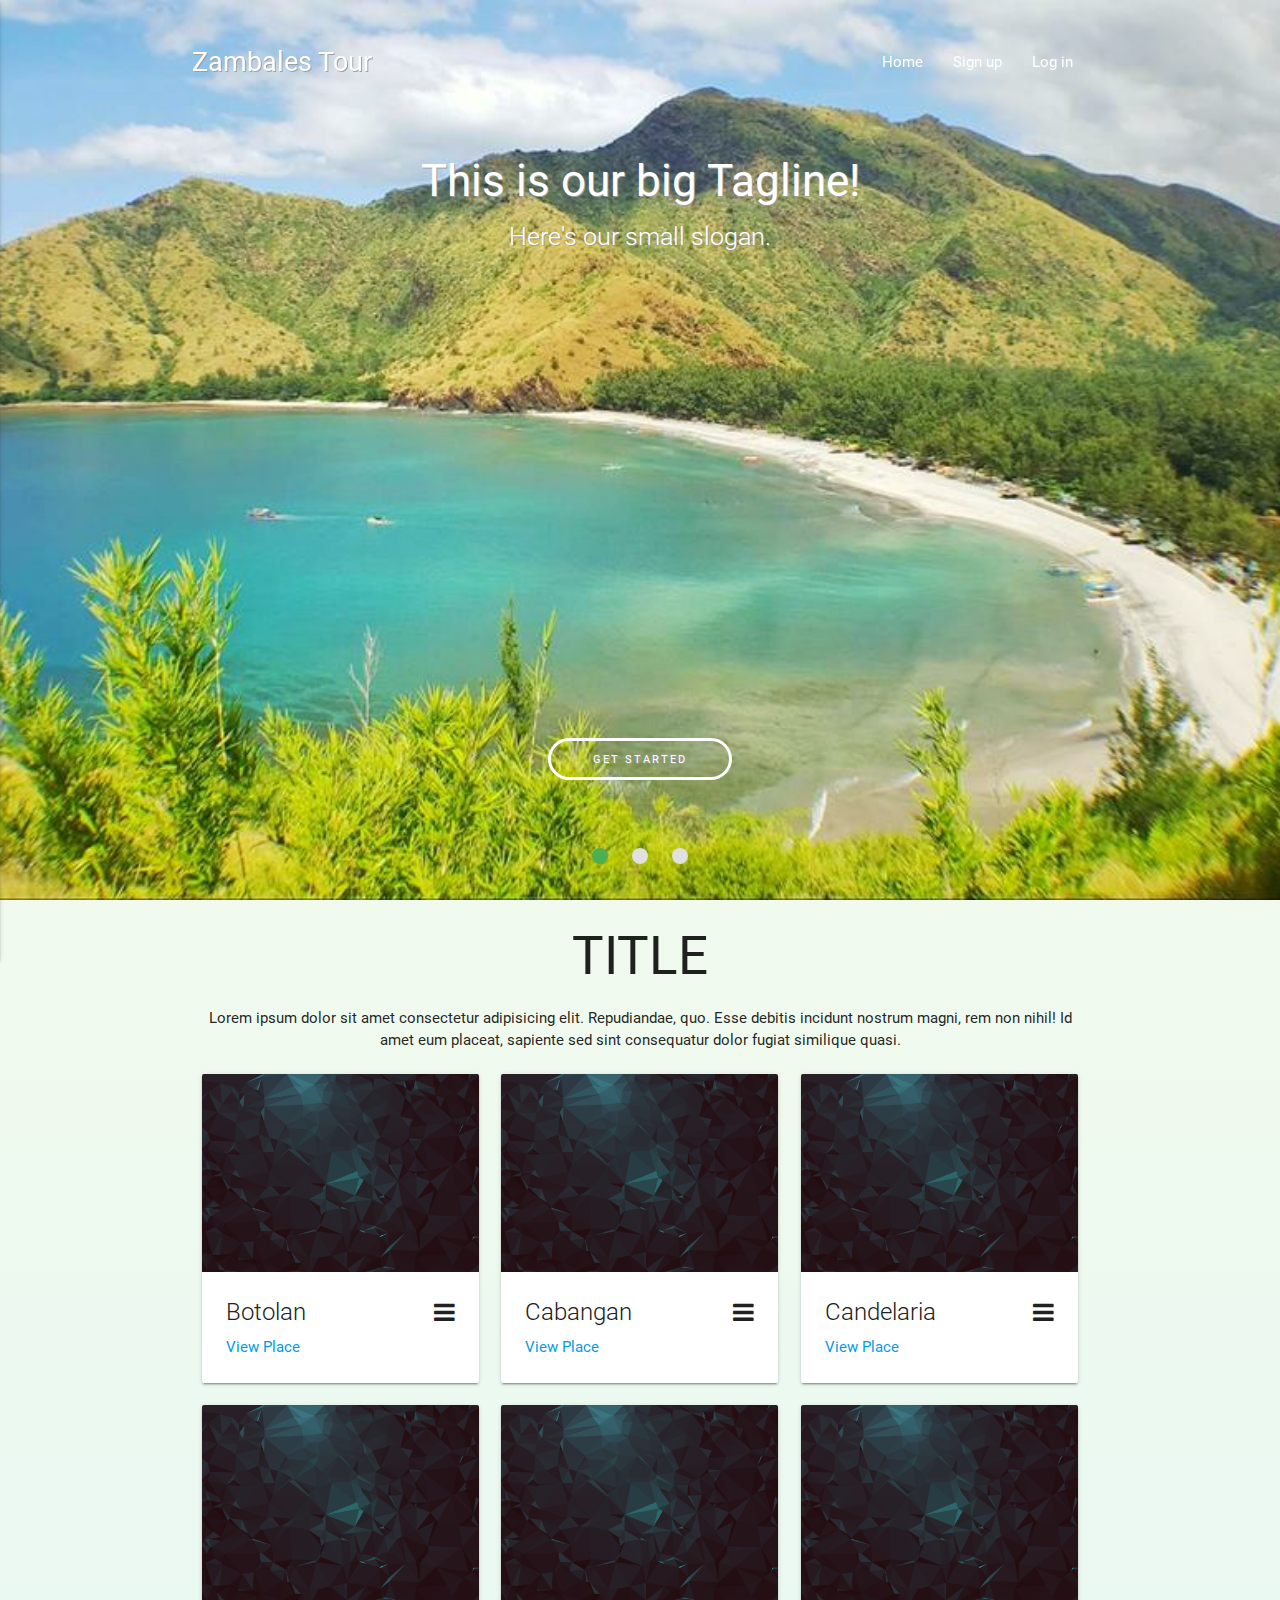
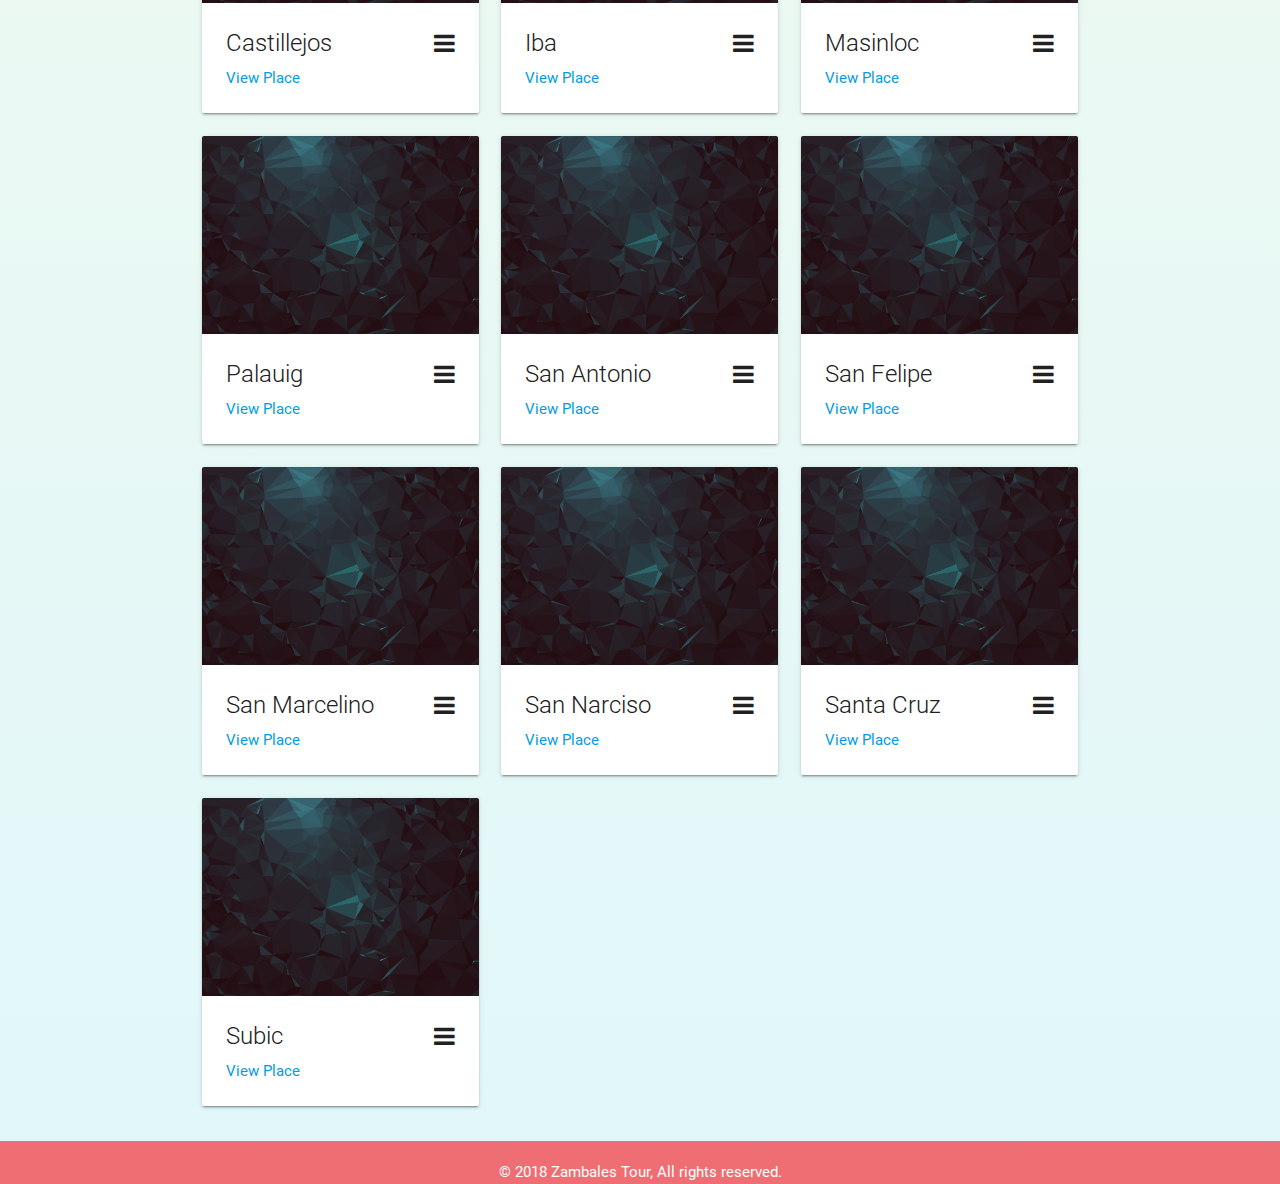
==== index.html @ 5741109d "Initial commit" ====
<!DOCTYPE html>
<html lang="en">
<head>
    <!-- <meta http-equiv="Content-Security-Policy" content="default-src *; style-src *  'unsafe-inline'; script-src *  'unsafe-inline'; media-src *"> -->
    <meta charset="UTF-8">
    <meta name="viewport" content="width=device-width, initial-scale=1.0">
    <meta http-equiv="X-UA-Compatible" content="ie=edge">
    <meta name="theme-color" content="#1e2327">
    <meta name="description" content="web app description">
    <meta property="og:url" content="">
    <meta property="og:type" content="website">
    <meta property="og:title" content="">
    <meta property="og:description" content="">
    <meta property="og:image" content="">
    
    <!--Import Google Icon Font-->
    <link href="https://fonts.googleapis.com/icon?family=Material+Icons" rel="stylesheet">
    
    <!--Import materialize.css-->
    <link type="text/css" rel="stylesheet" href="css/materialize.min.css"  media="screen,projection"/>
    
    <!-- Import rate css -->
    <link type="text/css" rel="stylesheet" href="css/jquery.rateyo.css"  media="screen,projection"/>
    
    <!-- Import map-icons css -->
    <link type="text/css" rel="stylesheet" href="dist/css/map-icons.css"  media="screen,projection"/>
    
    <!-- Import fontawesome css -->
    <link type="text/css" rel="stylesheet" href="css/font-awesome.min.css"  media="screen,projection"/>
    
    <!-- Import Custom css -->
    <link type="text/css" rel="stylesheet" href="css/style.css"  media="screen,projection"/>
    
    <title>Home - Mtourist</title>
</head>
<body class="gradient-background">
    <header id="header" class="">
        <nav class="transparent z-depth-0" role="navigation">
            <div class="nav-wrapper container">
                <a href="#" class="brand-logo fix-text text-shadow-1">Zambales Tour</a>
                <ul id="nav-item" class="right hide-on-med-and-down">
                    
                </ul>
                <ul id="nav-mobile" class="side-nav">
                    
                </ul>
                <a href="#" data-activates="nav-mobile" class="button-collapse"><i class="fa fa-bars"></i></a>
            </div>
        </nav>
    </header>
    
    <div class="slider fullscreen">
        <div class="slider-fixed-item center">
            <a href="#home" class="btn-get text-shadow-1">Get Started</a>
        </div>
        <ul class="slides">
            <li>
                <img src="img/anawangin.jpg"> <!-- random image -->
                <div class="caption center-align">
                    <h3 id="sliderTagline1" class="text-shadow-1">This is our big Tagline!</h3>
                    <h5 id="sliderSlogan1" class="light white-text text-shadow-1">Here's our small slogan.</h5>
                </div>
            </li>
            <li>
                <img src="img/whiterock-beach.jpg"> <!-- random image -->
                <div class="caption left-align">
                    <h3 id="sliderTagline2" class="text-shadow-1">Left Aligned Caption</h3>
                    <h5 id="sliderSlogan2" class="light white-text text-shadow-1">Here's our small slogan.</h5>
                </div>
            </li>
            <li>
                <img src="img/crystal-beach.jpg"> <!-- random image -->
                <div class="caption right-align">
                    <h3 id="sliderTagline3" class="text-shadow-1">Right Aligned Caption</h3>
                    <h5 id="sliderSlogan3" class="light white-text text-shadow-1">Here's our small slogan.</h5>
                </div>
            </li>
        </ul>
    </div>
    
    <div class="main container">
        
        <div id="home" class="row">
            <div class="col s12 l12 center">
                <h2 id="mainTagline">TITLE</h2>
                <p id="mainSlogan">Lorem ipsum dolor sit amet consectetur adipisicing elit. Repudiandae, quo. Esse debitis incidunt nostrum magni, rem non nihil! Id amet eum placeat, sapiente sed sint consequatur dolor fugiat similique quasi.</p>
            </div>
            <br>
            <div class="col l4">
                <div class="card">
                    <div class="card-image waves-effect waves-block waves-light">
                        <img class="activator" src="img/poly.jpg">
                    </div>
                    <div class="card-content">
                        <span class="card-title activator grey-text text-darken-4">Botolan<i class="fa fa-bars right"></i></span>
                        <p><a href="destination.html?dest=Botolan">View Place</a></p>
                    </div>
                    <div class="card-reveal">
                        <span class="card-title grey-text text-darken-4">Botolan<i class="fa fa-times right"></i></span>
                        <p id="placeLongDesc1">Lorem ipsum dolor sit amet consectetur, adipisicing elit. Eaque a, praesentium, quidem sequi minus facere sunt cupiditate consectetur culpa, quisquam quibusdam laboriosam reiciendis aliquam nobis eum est? Eius, fugit quia?</p>
                        <div class="col s12 l12 center">
                            <a href="destination.html?dest=Botolan" class="btn-rounded">View Places</a>
                        </div>
                    </div>
                </div>
            </div>
            <div class="col l4">
                <div class="card">
                    <div class="card-image waves-effect waves-block waves-light">
                        <img class="activator" src="img/poly.jpg">
                    </div>
                    <div class="card-content">
                        <span class="card-title activator grey-text text-darken-4">Cabangan<i class="fa fa-bars right"></i></span>
                        <p><a href="destination.html?dest=Cabangan">View Place</a></p>
                    </div>
                    <div class="card-reveal">
                        <span class="card-title grey-text text-darken-4">Cabangan<i class="fa fa-times right"></i></span>
                        <p id="placeLongDesc2">Here is some more information about this place that is only revealed once clicked on.</p>
                        <div class="col s12 l12 center">
                            <a href="destination.html?dest=Cabangan" class="btn-rounded">View Places</a>
                        </div>
                    </div>
                </div>
            </div>
            <div class="col l4">
                <div class="card">
                    <div class="card-image waves-effect waves-block waves-light">
                        <img class="activator" src="img/poly.jpg">
                    </div>
                    <div class="card-content">
                        <span class="card-title activator grey-text text-darken-4">Candelaria<i class="fa fa-bars right"></i></span>
                        <p><a href="destination.html?dest=Candelaria">View Place</a></p>
                    </div>
                    <div class="card-reveal">
                        <span class="card-title grey-text text-darken-4">Candelaria<i class="fa fa-times right"></i></span>
                        <p id="placeLongDesc3">Here is some more information about this place that is only revealed once clicked on.</p>
                        <div class="col s12 l12 center">
                            <a href="destination.html?dest=Candelaria" class="btn-rounded">View Places</a>
                        </div>
                    </div>
                </div>
            </div>
            <div class="col l4">
                <div class="card">
                    <div class="card-image waves-effect waves-block waves-light">
                        <img class="activator" src="img/poly.jpg">
                    </div>
                    <div class="card-content">
                        <span class="card-title activator grey-text text-darken-4">Castillejos<i class="fa fa-bars right"></i></span>
                        <p><a href="destination.html?dest=Castillejos">View Place</a></p>
                    </div>
                    <div class="card-reveal">
                        <span class="card-title grey-text text-darken-4">Castillejos<i class="fa fa-times right"></i></span>
                        <p id="placeLongDesc4">Here is some more information about this place that is only revealed once clicked on.</p>
                        <div class="col s12 l12 center">
                            <a href="destination.html?dest=Castillejos" class="btn-rounded">View Places</a>
                        </div>
                    </div>
                </div>
            </div>
            <div class="col l4">
                <div class="card">
                    <div class="card-image waves-effect waves-block waves-light">
                        <img class="activator" src="img/poly.jpg">
                    </div>
                    <div class="card-content">
                        <span class="card-title activator grey-text text-darken-4">Iba<i class="fa fa-bars right"></i></span>
                        <p><a href="destination.html?dest=Iba">View Place</a></p>
                    </div>
                    <div class="card-reveal">
                        <span class="card-title grey-text text-darken-4">Iba<i class="fa fa-times right"></i></span>
                        <p id="placeLongDesc5">Here is some more information about this place that is only revealed once clicked on.</p>
                        <div class="col s12 l12 center">
                            <a href="destination.html?dest=Iba" class="btn-rounded">View Places</a>
                        </div>
                    </div>
                </div>
            </div>
            <div class="col l4">
                <div class="card">
                    <div class="card-image waves-effect waves-block waves-light">
                        <img class="activator" src="img/poly.jpg">
                    </div>
                    <div class="card-content">
                        <span class="card-title activator grey-text text-darken-4">Masinloc<i class="fa fa-bars right"></i></span>
                        <p><a href="destination.html?dest=Masinloc">View Place</a></p>
                    </div>
                    <div class="card-reveal">
                        <span class="card-title grey-text text-darken-4">Masinloc<i class="fa fa-times right"></i></span>
                        <p id="placeLongDesc6">Here is some more information about this place that is only revealed once clicked on.</p>
                        <div class="col s12 l12 center">
                            <a href="destination.html?dest=Masinloc" class="btn-rounded">View Places</a>
                        </div>
                    </div>
                </div>
            </div>
            <div class="col l4">
                <div class="card">
                    <div class="card-image waves-effect waves-block waves-light">
                        <img class="activator" src="img/poly.jpg">
                    </div>
                    <div class="card-content">
                        <span class="card-title activator grey-text text-darken-4">Palauig<i class="fa fa-bars right"></i></span>
                        <p><a href="destination.html?dest=Palauig">View Place</a></p>
                    </div>
                    <div class="card-reveal">
                        <span class="card-title grey-text text-darken-4">Palauig<i class="fa fa-times right"></i></span>
                        <p id="placeLongDesc7">Here is some more information about this place that is only revealed once clicked on.</p>
                        <div class="col s12 l12 center">
                            <a href="destination.html?dest=Palauig" class="btn-rounded">View Places</a>
                        </div>
                    </div>
                </div>
            </div>
            <div class="col l4">
                <div class="card">
                    <div class="card-image waves-effect waves-block waves-light">
                        <img class="activator" src="img/poly.jpg">
                    </div>
                    <div class="card-content">
                        <span class="card-title activator grey-text text-darken-4">San Antonio<i class="fa fa-bars right"></i></span>
                        <p><a href="destination.html?dest=San Antonio">View Place</a></p>
                    </div>
                    <div class="card-reveal">
                        <span class="card-title grey-text text-darken-4">San Antonio<i class="fa fa-times right"></i></span>
                        <p id="placeLongDesc8">Here is some more information about this place that is only revealed once clicked on.</p>
                        <div class="col s12 l12 center">
                            <a href="destination.html?dest=San Antonio" class="btn-rounded">View Places</a>
                        </div>
                    </div>
                </div>
            </div>
            <div class="col l4">
                <div class="card">
                    <div class="card-image waves-effect waves-block waves-light">
                        <img class="activator" src="img/poly.jpg">
                    </div>
                    <div class="card-content">
                        <span class="card-title activator grey-text text-darken-4">San Felipe<i class="fa fa-bars right"></i></span>
                        <p><a href="destination.html?dest=San Felipe">View Place</a></p>
                    </div>
                    <div class="card-reveal">
                        <span class="card-title grey-text text-darken-4">San Felipe<i class="fa fa-times right"></i></span>
                        <p id="placeLongDesc9">Here is some more information about this place that is only revealed once clicked on.</p>
                        <div class="col s12 l12 center">
                            <a href="destination.html?dest=San Felipe" class="btn-rounded">View Places</a>
                        </div>
                    </div>
                </div>
            </div>
            <div class="col l4">
                <div class="card">
                    <div class="card-image waves-effect waves-block waves-light">
                        <img class="activator" src="img/poly.jpg">
                    </div>
                    <div class="card-content">
                        <span class="card-title activator grey-text text-darken-4">San Marcelino<i class="fa fa-bars right"></i></span>
                        <p><a href="destination.html?dest=San Marcelino">View Place</a></p>
                    </div>
                    <div class="card-reveal">
                        <span class="card-title grey-text text-darken-4">San Marcelino<i class="fa fa-times right"></i></span>
                        <p id="placeLongDesc10">Here is some more information about this place that is only revealed once clicked on.</p>
                        <div class="col s12 l12 center">
                            <a href="destination.html?dest=San Marcelino" class="btn-rounded">View Places</a>
                        </div>
                    </div>
                </div>
            </div>
            <div class="col l4">
                <div class="card">
                    <div class="card-image waves-effect waves-block waves-light">
                        <img class="activator" src="img/poly.jpg">
                    </div>
                    <div class="card-content">
                        <span class="card-title activator grey-text text-darken-4">San Narciso<i class="fa fa-bars right"></i></span>
                        <p><a href="destination.html?dest=San Narciso">View Place</a></p>
                    </div>
                    <div class="card-reveal">
                        <span class="card-title grey-text text-darken-4">San Narciso<i class="fa fa-times right"></i></span>
                        <p id="placeLongDesc11">Here is some more information about this place that is only revealed once clicked on.</p>
                        <div class="col s12 l12 center">
                            <a href="destination.html?dest=San Narciso" class="btn-rounded">View Places</a>
                        </div>
                    </div>
                </div>
            </div>
            <div class="col l4">
                <div class="card">
                    <div class="card-image waves-effect waves-block waves-light">
                        <img class="activator" src="img/poly.jpg">
                    </div>
                    <div class="card-content">
                        <span class="card-title activator grey-text text-darken-4">Santa Cruz<i class="fa fa-bars right"></i></span>
                        <p><a href="destination.html?dest=Santa Cruz">View Place</a></p>
                    </div>
                    <div class="card-reveal">
                        <span class="card-title grey-text text-darken-4">Santa Cruz<i class="fa fa-times right"></i></span>
                        <p id="placeLongDesc12">Here is some more information about this place that is only revealed once clicked on.</p>
                        <div class="col s12 l12 center">
                            <a href="destination.html?dest=Santa Cruz" class="btn-rounded">View Places</a>
                        </div>
                    </div>
                </div>
            </div>
            <div class="col l4">
                <div class="card">
                    <div class="card-image waves-effect waves-block waves-light">
                        <img class="activator" src="img/poly.jpg">
                    </div>
                    <div class="card-content">
                        <span class="card-title activator grey-text text-darken-4">Subic<i class="fa fa-bars right"></i></span>
                        <p><a href="destination.html?dest=Subic">View Place</a></p>
                    </div>
                    <div class="card-reveal">
                        <span class="card-title grey-text text-darken-4">Subic<i class="fa fa-times right"></i></span>
                        <p id="placeLongDesc13">Here is some more information about this place that is only revealed once clicked on.</p>
                        <div class="col s12 l12 center">
                            <a href="destination.html?dest=Subic" class="btn-rounded">View Places</a>
                        </div>
                    </div>
                </div>
            </div>
        </div>
    </div>
    <footer class="page-footer">
        <div class="page-copyright center">
            <div class="container">
                © 2018 Zambales Tour, All rights reserved.
            </div>
        </div>
    </footer>
    
    <!-- loginModal Structure -->
    <div id="loginModal" class="modal">
        <div class="modal-content white">
            <div class="card z-depth-0">
                <div class="card-content">
                    <!-- <br> -->
                    <h4 class="center light">Welcome back!</h4>
                    <p class="center thin">Please login your account.</p>
                    <p id="err-msg" class="red-text center thin"></p>
                </div>
                <div class="card-tabs container">
                    <ul class="tabs tabs-fixed-width">
                        <li class="tab"><a class="active" href="#tabTourist2">Tourist</a></li>
                        <li class="tab"><a href="#tabOwner2">Owner</a></li>
                    </ul>
                </div>
                <div class="card-content container">
                    <div id="tabTourist2">
                        <form id="login_form" method="post" name="login_form">
                            <div class="">
                                <div class="input-field">
                                    <i class="fa fa-user prefix"></i>
                                    <input id="usrnm" type="email" class="validate" name="username" placeholder="Email">
                                </div>
                                <div class="input-field">
                                    <i class="fa fa-key prefix"></i>
                                    <input id="psswrd" type="password" class="validate" name="password" placeholder="Password">
                                </div>
                            </div>
                            <button id="btn-login" type="submit" name="login" value="log in" class="waves-effect waves-light btn block light-blue darken-4">Log in</button>
                        </form>
                    </div>
                    <div id="tabOwner2">
                        <form id="login_form2" method="post" name="login_form2">
                            <div class="">
                                <div class="input-field">
                                    <i class="fa fa-user prefix"></i>
                                    <input id="owner_email2" type="email" class="validate" name="owner_email2" placeholder="Email">
                                </div>
                                <div class="input-field">
                                    <i class="fa fa-key prefix"></i>
                                    <input id="owner_password3" type="password" class="validate" name="owner_password3" placeholder="Password">
                                </div>
                            </div>
                            <button id="btn-owner-login" type="submit" name="owner-login" value="log in" class="waves-effect waves-light btn block light-blue darken-4">Log in</button>
                        </form>
                    </div>
                </div>
            </div>
            
        </div>
    </div>
    
    <!-- regModal Structure -->
    <div id="regModal" class="modal">
        <div class="modal-content white">
            <div class="card z-depth-0">
                <div class="card-content">
                    <!-- <br> -->
                    <h4 class="center thin">Create an account!</h4>
                    <hr>
                    <p id="err-msg2" class="red-text center thin"></p>
                    <p id="scc-msg" class="green-text center thin"></p>
                </div>
                <div class="card-tabs">
                    <ul class="tabs tabs-fixed-width">
                        <li class="tab"><a class="active" href="#tabTourist">Tourist</a></li>
                        <li class="tab"><a href="#tabOwner">Owner</a></li>
                    </ul>
                </div>
                <div class="card-content">
                    <div id="tabTourist">
                        <form id="reg_form" method="post" name="reg_form">
                            <div class="row">
                                <div class="input-field col l6 s12">
                                    <i class="fa fa-user prefix"></i>
                                    <input id="fname2" type="text" class="validate" name="fname2" placeholder="First name">
                                </div>
                                <div class="input-field col l6 s12">
                                    <i class="fa fa-user prefix"></i>
                                    <input id="lname2" type="text" class="validate" name="lname2" placeholder="Last name">
                                </div>
                                <div class="input-field col l6 s12">
                                    <i class="fa fa-envelope prefix"></i>
                                    <input id="usrnm2" type="email" class="validate" name="username2" placeholder="Email">
                                </div>
                                <div class="input-field col l6 s12">
                                    <i class="fa fa-phone prefix"></i>
                                    <input id="cnum2" type="text" class="validate" name="cnum2" placeholder="Contact No.">
                                </div>
                                <div class="input-field col l6 s12">
                                    <i class="fa fa-key prefix"></i>
                                    <input id="psswrd2" type="password" class="validate" name="password2" placeholder="Password">
                                </div>
                                <div class="input-field col l6 s12">
                                    <i class="fa fa-key prefix"></i>
                                    <input id="psswrd3" type="password" class="validate" name="password3" placeholder="Repeat password">
                                </div>
                            </div>
                            
                            <button id="btn-register" type="submit" name="register" class="waves-effect waves-light btn block light-blue darken-4">Sign up</button>
                        </form>
                    </div>
                    <div id="tabOwner">
                        <form id="reg_form_owner" method="post" name="reg_form_owner">
                            <div class="row">
                                <div class="input-field col l6 s12">
                                    <i class="fa fa-user prefix"></i>
                                    <input id="owner_username" type="text" class="validate" name="owner_username" placeholder="Username">
                                </div>
                                <div class="input-field col l6 s12">
                                    <i class="fa fa-envelope prefix"></i>
                                    <input id="owner_email" type="email" class="validate" name="owner_email" placeholder="Email">
                                </div>
                                <div class="input-field col l6 s12">
                                    <i class="fa fa-user prefix"></i>
                                    <input id="owner_name" type="text" class="validate" name="owner_name" placeholder="Full name">
                                </div>
                                <div class="input-field col l6 s12">
                                    <i class="fa fa-phone prefix"></i>
                                    <input id="owner_contact" type="text" class="validate" name="owner_contact" placeholder="Contact No.">
                                </div>
                                <div class="input-field col l6 s12">
                                    <i class="fa fa-building prefix"></i>
                                    <input id="owner_bName" type="text" class="validate" name="owner_bName" placeholder="Business Name">
                                </div>
                                <div class="input-field col l6 s12">
                                    <i class="fa fa-building prefix"></i>
                                    <input id="owner_bAddress" type="text" class="validate" name="owner_bAddress" placeholder="Business Address">
                                </div>
                                <div class="input-field col l6 s12">
                                    <i class="fa fa-key prefix"></i>
                                    <input id="owner_password" type="password" class="validate" name="owner_password" placeholder="Password">
                                </div>
                                <div class="input-field col l6 s12">
                                    <i class="fa fa-key prefix"></i>
                                    <input id="owner_password2" type="password" class="validate" name="owner_password2" placeholder="Repeat password">
                                </div>
                            </div>
                            
                            <button id="owner_btn_register" type="submit" name="register" class="waves-effect waves-light btn block light-blue darken-4">Sign up</button>
                        </form>
                    </div>
                </div>
            </div>
        </div>
    </div>
    
    
    <!--Import jQuery before materialize.js-->
    <script type="text/javascript" src="js/jquery-2.1.1.min.js"></script>
    
    <!-- Import rateyo js -->
    <script type="text/javascript" src="js/jquery.rateyo.js"></script>
    
    <!-- Import map-icon js -->
    <!-- <script type="text/javascript" src="dist/js/map-icons.min.js"></script> -->
    <script type="text/javascript" src="js/loader.js"></script>
    
    <!-- Import Materialize js -->
    <script type="text/javascript" src="js/materialize.min.js"></script>
    
    <!-- Import Validation js -->
    <script type="text/javascript" src="js/validation.min.js"></script>
    <script type="text/javascript" src="js/validation.js"></script>
    
    <!-- Import Init js -->
    <script type="text/javascript" src="js/init.js"></script>
</body>
</html>
---- dist/css/map-icons.css ----
@font-face {
	font-family: 'map-icons';
	src:url('../fonts/map-icons.eot');
	src:url('../fonts/map-icons.eot#iefix') format('embedded-opentype'),
		url('../fonts/map-icons.ttf') format('truetype'),
		url('../fonts/map-icons.woff') format('woff'),
		url('../fonts/map-icons.svg#map-icons') format('svg');
	font-weight: normal;
	font-style: normal;
}

.map-icon-label .map-icon {
	display: block;
	font-size: 24px;
	color: #FFFFFF;
	width: 48px;
	line-height: 48px;
	text-align: center;
	white-space: nowrap;
}

.map-icon {
	font-family: 'map-icons';
	speak: none;
	font-style: normal;
	font-weight: normal;
	font-variant: normal;
	text-transform: none;
	line-height: 1;

	/* Better Font Rendering =========== */
	-webkit-font-smoothing: antialiased;
	-moz-osx-font-smoothing: grayscale;
}

.map-icon-abseiling:before {
	content: "\e800";
}

.map-icon-accounting:before {
	content: "\e801";
}

.map-icon-airport:before {
	content: "\e802";
}

.map-icon-amusement-park:before {
	content: "\e803";
}

.map-icon-aquarium:before {
	content: "\e804";
}

.map-icon-archery:before {
	content: "\e805";
}

.map-icon-art-gallery:before {
	content: "\e806";
}

.map-icon-assistive-listening-system:before {
	content: "\e807";
}

.map-icon-atm:before {
	content: "\e808";
}

.map-icon-audio-description:before {
	content: "\e809";
}

.map-icon-bakery:before {
	content: "\e80a";
}

.map-icon-bank:before {
	content: "\e80b";
}

.map-icon-bar:before {
	content: "\e80c";
}

.map-icon-baseball:before {
	content: "\e80d";
}

.map-icon-beauty-salon:before {
	content: "\e80e";
}

.map-icon-bicycle-store:before {
	content: "\e80f";
}

.map-icon-bicycling:before {
	content: "\e810";
}

.map-icon-boat-ramp:before {
	content: "\e811";
}

.map-icon-boat-tour:before {
	content: "\e812";
}

.map-icon-boating:before {
	content: "\e813";
}

.map-icon-book-store:before {
	content: "\e814";
}

.map-icon-bowling-alley:before {
	content: "\e815";
}

.map-icon-braille:before {
	content: "\e816";
}

.map-icon-bus-station:before {
	content: "\e817";
}

.map-icon-cafe:before {
	content: "\e818";
}

.map-icon-campground:before {
	content: "\e819";
}

.map-icon-canoe:before {
	content: "\e81a";
}

.map-icon-car-dealer:before {
	content: "\e81b";
}

.map-icon-car-rental:before {
	content: "\e81c";
}

.map-icon-car-repair:before {
	content: "\e81d";
}

.map-icon-car-wash:before {
	content: "\e81e";
}

.map-icon-casino:before {
	content: "\e81f";
}

.map-icon-cemetery:before {
	content: "\e820";
}

.map-icon-chairlift:before {
	content: "\e821";
}

.map-icon-church:before {
	content: "\e822";
}

.map-icon-circle:before {
	content: "\e823";
}

.map-icon-city-hall:before {
	content: "\e824";
}

.map-icon-climbing:before {
	content: "\e825";
}

.map-icon-closed-captioning:before {
	content: "\e826";
}

.map-icon-clothing-store:before {
	content: "\e827";
}

.map-icon-compass:before {
	content: "\e828";
}

.map-icon-convenience-store:before {
	content: "\e829";
}

.map-icon-courthouse:before {
	content: "\e82a";
}

.map-icon-cross-country-skiing:before {
	content: "\e82b";
}

.map-icon-crosshairs:before {
	content: "\e82c";
}

.map-icon-dentist:before {
	content: "\e82d";
}

.map-icon-department-store:before {
	content: "\e82e";
}

.map-icon-diving:before {
	content: "\e82f";
}

.map-icon-doctor:before {
	content: "\e830";
}

.map-icon-electrician:before {
	content: "\e831";
}

.map-icon-electronics-store:before {
	content: "\e832";
}

.map-icon-embassy:before {
	content: "\e833";
}

.map-icon-expand:before {
	content: "\e834";
}

.map-icon-female:before {
	content: "\e835";
}

.map-icon-finance:before {
	content: "\e836";
}

.map-icon-fire-station:before {
	content: "\e837";
}

.map-icon-fish-cleaning:before {
	content: "\e838";
}

.map-icon-fishing-pier:before {
	content: "\e839";
}

.map-icon-fishing:before {
	content: "\e83a";
}

.map-icon-florist:before {
	content: "\e83b";
}

.map-icon-food:before {
	content: "\e83c";
}

.map-icon-fullscreen:before {
	content: "\e83d";
}

.map-icon-funeral-home:before {
	content: "\e83e";
}

.map-icon-furniture-store:before {
	content: "\e83f";
}

.map-icon-gas-station:before {
	content: "\e840";
}

.map-icon-general-contractor:before {
	content: "\e841";
}

.map-icon-golf:before {
	content: "\e842";
}

.map-icon-grocery-or-supermarket:before {
	content: "\e843";
}

.map-icon-gym:before {
	content: "\e844";
}

.map-icon-hair-care:before {
	content: "\e845";
}

.map-icon-hang-gliding:before {
	content: "\e846";
}

.map-icon-hardware-store:before {
	content: "\e847";
}

.map-icon-health:before {
	content: "\e848";
}

.map-icon-hindu-temple:before {
	content: "\e849";
}

.map-icon-horse-riding:before {
	content: "\e84a";
}

.map-icon-hospital:before {
	content: "\e84b";
}

.map-icon-ice-fishing:before {
	content: "\e84c";
}

.map-icon-ice-skating:before {
	content: "\e84d";
}

.map-icon-inline-skating:before {
	content: "\e84e";
}

.map-icon-insurance-agency:before {
	content: "\e84f";
}

.map-icon-jet-skiing:before {
	content: "\e850";
}

.map-icon-jewelry-store:before {
	content: "\e851";
}

.map-icon-kayaking:before {
	content: "\e852";
}

.map-icon-laundry:before {
	content: "\e853";
}

.map-icon-lawyer:before {
	content: "\e854";
}

.map-icon-library:before {
	content: "\e855";
}

.map-icon-liquor-store:before {
	content: "\e856";
}

.map-icon-local-government:before {
	content: "\e857";
}

.map-icon-location-arrow:before {
	content: "\e858";
}

.map-icon-locksmith:before {
	content: "\e859";
}

.map-icon-lodging:before {
	content: "\e85a";
}

.map-icon-low-vision-access:before {
	content: "\e85b";
}

.map-icon-male:before {
	content: "\e85c";
}

.map-icon-map-pin:before {
	content: "\e85d";
}

.map-icon-marina:before {
	content: "\e85e";
}

.map-icon-mosque:before {
	content: "\e85f";
}

.map-icon-motobike-trail:before {
	content: "\e860";
}

.map-icon-movie-rental:before {
	content: "\e861";
}

.map-icon-movie-theater:before {
	content: "\e862";
}

.map-icon-moving-company:before {
	content: "\e863";
}

.map-icon-museum:before {
	content: "\e864";
}

.map-icon-natural-feature:before {
	content: "\e865";
}

.map-icon-night-club:before {
	content: "\e866";
}

.map-icon-open-captioning:before {
	content: "\e867";
}

.map-icon-painter:before {
	content: "\e868";
}

.map-icon-park:before {
	content: "\e869";
}

.map-icon-parking:before {
	content: "\e86a";
}

.map-icon-pet-store:before {
	content: "\e86b";
}

.map-icon-pharmacy:before {
	content: "\e86c";
}

.map-icon-physiotherapist:before {
	content: "\e86d";
}

.map-icon-place-of-worship:before {
	content: "\e86e";
}

.map-icon-playground:before {
	content: "\e86f";
}

.map-icon-plumber:before {
	content: "\e870";
}

.map-icon-point-of-interest:before {
	content: "\e871";
}

.map-icon-police:before {
	content: "\e872";
}

.map-icon-political:before {
	content: "\e873";
}

.map-icon-post-box:before {
	content: "\e874";
}

.map-icon-post-office:before {
	content: "\e875";
}

.map-icon-postal-code-prefix:before {
	content: "\e876";
}

.map-icon-postal-code:before {
	content: "\e877";
}

.map-icon-rafting:before {
	content: "\e878";
}

.map-icon-real-estate-agency:before {
	content: "\e879";
}

.map-icon-restaurant:before {
	content: "\e87a";
}

.map-icon-roofing-contractor:before {
	content: "\e87b";
}

.map-icon-route-pin:before {
	content: "\e87c";
}

.map-icon-route:before {
	content: "\e87d";
}

.map-icon-rv-park:before {
	content: "\e87e";
}

.map-icon-sailing:before {
	content: "\e87f";
}

.map-icon-school:before {
	content: "\e880";
}

.map-icon-scuba-diving:before {
	content: "\e881";
}

.map-icon-search:before {
	content: "\e882";
}

.map-icon-shield:before {
	content: "\e883";
}

.map-icon-shopping-mall:before {
	content: "\e884";
}

.map-icon-sign-language:before {
	content: "\e885";
}

.map-icon-skateboarding:before {
	content: "\e886";
}

.map-icon-ski-jumping:before {
	content: "\e887";
}

.map-icon-skiing:before {
	content: "\e888";
}

.map-icon-sledding:before {
	content: "\e889";
}

.map-icon-snow-shoeing:before {
	content: "\e88a";
}

.map-icon-snow:before {
	content: "\e88b";
}

.map-icon-snowboarding:before {
	content: "\e88c";
}

.map-icon-snowmobile:before {
	content: "\e88d";
}

.map-icon-spa:before {
	content: "\e88e";
}

.map-icon-square-pin:before {
	content: "\e88f";
}

.map-icon-square-rounded:before {
	content: "\e890";
}

.map-icon-square:before {
	content: "\e891";
}

.map-icon-stadium:before {
	content: "\e892";
}

.map-icon-storage:before {
	content: "\e893";
}

.map-icon-store:before {
	content: "\e894";
}

.map-icon-subway-station:before {
	content: "\e895";
}

.map-icon-surfing:before {
	content: "\e896";
}

.map-icon-swimming:before {
	content: "\e897";
}

.map-icon-synagogue:before {
	content: "\e898";
}

.map-icon-taxi-stand:before {
	content: "\e899";
}

.map-icon-tennis:before {
	content: "\e89a";
}

.map-icon-toilet:before {
	content: "\e89b";
}

.map-icon-trail-walking:before {
	content: "\e89c";
}

.map-icon-train-station:before {
	content: "\e89d";
}

.map-icon-transit-station:before {
	content: "\e89e";
}

.map-icon-travel-agency:before {
	content: "\e89f";
}

.map-icon-unisex:before {
	content: "\e8a0";
}

.map-icon-university:before {
	content: "\e8a1";
}

.map-icon-veterinary-care:before {
	content: "\e8a2";
}

.map-icon-viewing:before {
	content: "\e8a3";
}

.map-icon-volume-control-telephone:before {
	content: "\e8a4";
}

.map-icon-walking:before {
	content: "\e8a5";
}

.map-icon-waterskiing:before {
	content: "\e8a6";
}

.map-icon-whale-watching:before {
	content: "\e8a7";
}

.map-icon-wheelchair:before {
	content: "\e8a8";
}

.map-icon-wind-surfing:before {
	content: "\e8a9";
}

.map-icon-zoo:before {
	content: "\e8aa";
}

.map-icon-zoom-in-alt:before {
	content: "\e8ab";
}

.map-icon-zoom-in:before {
	content: "\e8ac";
}

.map-icon-zoom-out-alt:before {
	content: "\e8ad";
}

.map-icon-zoom-out:before {
	content: "\e8ae";
}
---- css/style.css ----
/* Header */
#header {
    color: #fff;
    cursor: default;
    height: 3.25em;
    left: 0;
    line-height: 3.25em;
    position: absolute;
    /* text-align: right; */
    top: 2em;
    width: 100%;
    z-index: 1000;
}

/* Banner */
#banner {
    padding: 8em 0 9em 0;
    background-image: url(../../img/anawangin-zambales.jpg);
    background-size: cover;
    background-position: bottom;
    background-attachment: fixed;
    background-repeat: no-repeat;
    text-align: center;
    position: relative;
    height: 100vh;
}

#banner:before {
    content: '';
    background: rgba(75, 75, 93, 0.3);
    position: absolute;
    width: 100%;
    height: 100%;
    top: 0;
    left: 0;
}
#banner .inner {
    /* border-top: 2px solid rgba(255, 255, 255, 0.2); */
    position: relative;
    /* z-index: 10005; */
    padding-top: 8em;
}

#banner h1 {
    font-size: 3.5em;
    font-weight: 400;
    color: #fff;
    line-height: 1em;
    margin: 0 0 1em 0;
    padding: 0;
}

#banner h3 {
    font-weight: 400;
    color: #fff;
    margin: 0;
    font-size: 1.5em;
}

#banner p {
    font-size: 1em;
    color: rgba(255, 255, 255, 0.55);
    margin-bottom: 1.75em;
}

@media screen and (max-width: 1280px) {
    
    #banner {
        padding: 7em 0 6em 0;
    }
    
    #banner .inner {
        padding-top: 6em;
    }
    
    #banner h1 {
        font-size: 3em;
    }
    
    #banner h3 {
        font-size: 1.25em;
    }
}

@media screen and (max-width: 980px) {
    
    #banner {
        padding: 5em 0 4em 0;
    }
    
    #banner .inner {
        padding-top: 4em;
    }
    
    #banner h1 {
        font-size: 2.5em;
    }
    
    #banner h3 {
        font-size: 1.25em;
    }
}

/* @media screen and (max-width: 736px) {
    
    #banner {
        padding: 4em 0 3em 0;
    }
    
    #banner .inner {
        padding-top: 3em;
    }
    
    #banner h1 {
        font-size: 2em;
    }
    
    #banner h3 {
        font-size: 1.25em;
    }
} */

/* @media screen and (max-width: 480px) {
    
    #banner h1 {
        font-size: 1.5em;
    }
    
} */

.btn-get{
    -moz-appearance: none;
    -webkit-appearance: none;
    -ms-appearance: none;
    appearance: none;
    -moz-transition: background-color 0.2s ease-in-out, color 0.2s ease-in-out;
    -webkit-transition: background-color 0.2s ease-in-out, color 0.2s ease-in-out;
    -ms-transition: background-color 0.2s ease-in-out, color 0.2s ease-in-out;
    transition: background-color 0.2s ease-in-out, color 0.2s ease-in-out;
    background-color: transparent;
    box-shadow: inset 0 0 0 3px #fff;
    color: #fff !important;
    border-radius: 30px;
    border: 0;
    cursor: pointer;
    display: inline-block;
    font-size: .75em;
    font-weight: 400;
    height: 3.75em;
    line-height: 3.85em;
    letter-spacing: 2px;
    padding: 0 4em;
    text-align: center;
    text-decoration: none;
    text-transform: uppercase;
    white-space: nowrap;
}

.btn-get:hover{
    background-color: rgba(108, 192, 145, 0.15);
}

.btn-get:active{
    background-color: rgba(108, 192, 145, 0.15);
}

.box-white{
    background-color: #fff;
    border-radius: 5px;
}

.btn-login{
    -moz-appearance: none;
    -webkit-appearance: none;
    -ms-appearance: none;
    appearance: none;
    -moz-transition: background-color 0.2s ease-in-out, color 0.2s ease-in-out;
    -webkit-transition: background-color 0.2s ease-in-out, color 0.2s ease-in-out;
    -ms-transition: background-color 0.2s ease-in-out, color 0.2s ease-in-out;
    transition: background-color 0.2s ease-in-out, color 0.2s ease-in-out;
    background-color: transparent;
    box-shadow: inset 0 0 0 3px rgb(11, 167, 206);
    color: rgb(11, 167, 206) !important;
    border-radius: 30px;
    border: 0;
    cursor: pointer;
    display: inline-block;
    font-size: .75em;
    font-weight: 400;
    height: 3.75em;
    line-height: 3.85em;
    letter-spacing: 2px;
    padding: 0 4em;
    text-align: center;
    text-decoration: none;
    text-transform: uppercase;
    white-space: nowrap;
}

.btn-login:hover{
    background-color: rgba(108, 192, 145, 0.15);
}

.btn-login:active{
    background-color: rgba(108, 192, 145, 0.15);
}

.margin-top-20{
    margin-top: 20px;
}

.slider-fixed-item{
    position: absolute;
    left: 0;
    right: 0;
    bottom: 120px;
    z-index: 3
}

.block{
    width: 100%;
}

.input-field .prefix.active{
    color: #3498db;
}

input:not([type]):focus:not([readonly]), input[type=text]:not(.browser-default):focus:not([readonly]), input[type=password]:not(.browser-default):focus:not([readonly]), input[type=email]:not(.browser-default):focus:not([readonly]), input[type=url]:not(.browser-default):focus:not([readonly]), input[type=time]:not(.browser-default):focus:not([readonly]), input[type=date]:not(.browser-default):focus:not([readonly]), input[type=datetime]:not(.browser-default):focus:not([readonly]), input[type=datetime-local]:not(.browser-default):focus:not([readonly]), input[type=tel]:not(.browser-default):focus:not([readonly]), input[type=number]:not(.browser-default):focus:not([readonly]), input[type=search]:not(.browser-default):focus:not([readonly]), textarea.materialize-textarea:focus:not([readonly]) {
    border-bottom: 1px solid #3498db;
    -webkit-box-shadow: 0 1px 0 0 #3498db;
    box-shadow: 0 1px 0 0 #3498db;
}

.text-shadow-1{
    text-shadow: 1px 1px 0px #a0a0a0;
}

@media only screen and (min-width: 360px) {
    .fix-text {
        font-size: 1.65rem !important;
    }
}
@media only screen and (min-width: 390px) {
    .fix-text {
        font-size: 1.65rem !important;
    }
}
@media only screen and (min-width: 420px) {
    .fix-text {
        font-size: 1.65rem !important;
    }
}
@media only screen and (min-width: 450px) {
    .fix-text {
        font-size: 1.65rem !important;
    }
}
@media only screen and (min-width: 480px) {
    .fix-text {
        font-size: 1.65rem !important;
    }
}

@media only screen and (min-width: 510px) {
    .fix-text {
        font-size: 1.65rem !important;
    }
}
@media only screen and (min-width: 540px) {
    .fix-text {
        font-size: 1.65rem !important;
    }
}
@media only screen and (min-width: 570px) {
    .fix-text {
        font-size: 1.65rem !important;
    }
}
@media only screen and (min-width: 600px) {
    .fix-text {
        font-size: 1.66rem !important;
    }
}
@media only screen and (min-width: 630px) {
    .fix-text {
        font-size: 1.67rem !important;
    }
}
@media only screen and (min-width: 660px) {
    .fix-text {
        font-size: 1.68rem !important;
    }
}
@media only screen and (min-width: 690px) {
    .fix-text {
        font-size: 1.70rem !important;
    }
}
@media only screen and (min-width: 720px) {
    .fix-text {
        font-size: 1.72rem !important;
    }
}
@media only screen and (min-width: 750px) {
    .fix-text {
        font-size: 1.74rem !important;
    }
}
@media only screen and (min-width: 780px) {
    .fix-text {
        font-size: 1.76rem !important;
    }
}
@media only screen and (min-width: 810px) {
    .fix-text {
        font-size: 1.78rem !important;
    }
}
@media only screen and (min-width: 840px) {
    .fix-text {
        font-size: 1.79rem !important;
    }
}
@media only screen and (min-width: 870px) {
    .fix-text {
        font-size: 1.80rem !important;
    }
}
@media only screen and (min-width: 900px) {
    .fix-text {
        font-size: 1.81rem !important;
    }
}
@media only screen and (min-width: 930px) {
    .fix-text {
        font-size: 1.82rem !important;
    }
}
@media only screen and (min-width: 960px) {
    .fix-text {
        font-size: 1.83rem !important;
    }
}
@media only screen and (max-width: 360px) {
    .fix-text {
        font-size: 1.65rem !important;
    }
}

/* -- FOR MAP --*/
#side-nav-btn{
    margin: 10px 0 0 10px;
    width: 25px;
    height: 25px;
    cursor: pointer;
    background: #4d90fe;
    color: #fff;
    /* border-left: 1px solid #D4D4D4; */
    box-shadow: 0px 1px 4px rgba(0, 0, 0, 0.3);
    font-size: 25px;
    font-weight: 500;
}

/* --FOR SCROLLBAR-- */
/* width */
::-webkit-scrollbar {
    width: 10px;
}

/* Track */
::-webkit-scrollbar-track {
    background: transparent; 
}

/* Handle */
::-webkit-scrollbar-thumb {
    background: #888; 
}

/* Handle on hover */
::-webkit-scrollbar-thumb:hover {
    background: #555; 
}

/* Three column layout */
.side {
    float: left;
    width: 15%;
    margin-top:10px;
}

.middle {
    margin-top:10px;
    float: left;
    width: 70%;
}

/* Place text to the right */
.rright {
    text-align: right;
}

/* Clear floats after the columns */
.rrow:after {
    content: "";
    display: table;
    clear: both;
}

/* The bar container */
.bar-container {
    width: 100%;
    background-color: #f1f1f1;
    text-align: center;
    color: white;
}

/* Individual bars */
.bar-5 {width: 0%; height: 18px; background-color: #4CAF50;}
.bar-4 {width: 0%; height: 18px; background-color: #2196F3;}
.bar-3 {width: 0%; height: 18px; background-color: #00bcd4;}
.bar-2 {width: 0%; height: 18px; background-color: #ff9800;}
.bar-1 {width: 0%; height: 18px; background-color: #f44336;}

/* Responsive layout - make the columns stack on top of each other instead of next to each other */
@media (max-width: 400px) {
    .side, .middle {
        width: 100%;
    }
    .rright {
        display: none;
    }
}

/* @media only screen and (min-width:767px){
    #side-nav-btn{
        display: none;
    }
} */

#home{
    margin-top: 100vh;
}

#destination {
    margin-top: 0px;
}

.checked{
    color: orange;
}

.main{
    padding: 0 10px;
}

ul.municipality li {
    padding: 10px 5px;
    font-weight: normal;
    list-style: none;
    width: 100%;
    border-bottom: 1px solid #ececec;
}
.bold{
    font-weight: bold;
}

@media only screen and (min-width: 768px) {
    nav.nav-search {
        margin: 0 10px;
        width: 98%;
    }
}

.input-field input[type=search]+label {
    left: 1rem;
    font-size: 24px;
    margin-top: -11px;
}

.collapsible.collapsible-main{
    -webkit-box-shadow: none;
    box-shadow: none;
    border-top: none;
    border-right: none;
    border-left: none;
}

.collapsible.collapsible-child{
    -webkit-box-shadow: none;
    box-shadow: none;
    border-top: none;
    border-right: none;
    border-left: none;
}

.collapsible.collapsible-main .collapsible-header{
    padding: 5px;
}
.collapsible.collapsible-main .collapsible-body{
    padding: 0px;
    border-bottom: none;
}
.price-range{
    padding: 10px 0;
}
input[type=range] + .thumb {
    position: absolute;
    top: 10px;
    left: 0;
    border: none;
    height: 0;
    width: 0;
    border-radius: 50%;
    background-color: #01579b;
    margin-left: 7px;
    -webkit-transform-origin: 50% 50%;
    transform-origin: 50% 50%;
    -webkit-transform: rotate(-45deg);
    transform: rotate(-45deg)
}

input[type=range]+.thumb .value {
    display: block;
    width: 30px;
    text-align: center;
    color: #01579b;
    font-size: 0;
    -webkit-transform: rotate(45deg);
    transform: rotate(45deg);
}

input[type=range]+.thumb.active .value {
    font-size: 11px;
}

input[type=range]::-webkit-slider-runnable-track {
    height: 2px;
    background: #c2c0c2;
    border: none
}

input[type=range]::-webkit-slider-thumb {
    -webkit-appearance: none;
    border: none;
    height: 20px;
    width: 20px;
    border-radius: 50%;
    background-color: #01579b;
    -webkit-transform-origin: 50% 50%;
    transform-origin: 50% 50%;
    margin: -5px 0 0 0;
    -webkit-transition: .3s;
    transition: .3s
}

input[type=range]::-moz-range-thumb {
    border: none;
    height: 14px;
    width: 14px;
    border-radius: 50%;
    background: #26a69a;
    margin-top: -5px
}

.btn-rounded{
    /* display: block; */
    border: 1px solid #01579b;
    border-radius: 50px;
    text-transform: uppercase;
    padding: 5px 10px;
    color:#01579b;
}

.btn-rounded:hover{
    background: #01579b;
    color: #fff;
}

/* FOR LOGIN ADMIN */
.login-form {
    padding: 40px 50px 40px;
    background-color: #f3f3f3;
}

label#email-label{
    font-size: 0.95rem;
}

label#pass-label{
    font-size: 0.95rem;
}

body.poly-background{
    background: url('../img/poly.jpg');
}

.gradient-background{
    background: linear-gradient(#f9fbe7, #e0f7fa );
}

.gradient-background2 {
    background: linear-gradient(45deg, #74b9ff, #a29bfe );
}

.outline {
    border: 10px solid #ffffff;
}

.btn-edit {
    border: 1px solid #ffffff;
    border-radius: 20px;
    margin-top: 19px;
    height: 30px;
    line-height: 28px;
    padding-right: 10px;
    padding-left: 10px;
}

.profile-label, .profile-value {
    display: block;
    line-height: 32px;
    text-align: center;
}

.profile-value {
    font-weight: bold;
    font-size: 18px;
}

@media only screen and (max-width: 767px) {
    nav.nav-search {
        margin: 0 10px;
        width: 98%;
    }
}

@media all and (max-width: 360px) {
    .sweet-alert {
        width: auto;
        margin-left: 0;
        margin-right: 0;
        left: 127px;
        right: 15px; 
    } 
}
.upload-demo {
    margin-bottom: 20px;
}

#rateYo{
    margin: 0 auto;
}

.tabs .tab a:hover, .tabs .tab a.active{
    color: #01579b;
}

.tabs .tab a {
    color: #03a9f4;
}

.tabs .indicator{
    background-color: #01579b;
}

#staticInput{
    border-bottom: 1px dotted;
    padding: 10px 0;
}
#staticInput:hover{
    border-bottom: 1px solid;
    color: white !important;
}

.tabs.tabs-fixed-width{
    overflow: hidden;
}

/* To format newline paragraphs */
p{
    white-space: pre-line;
}
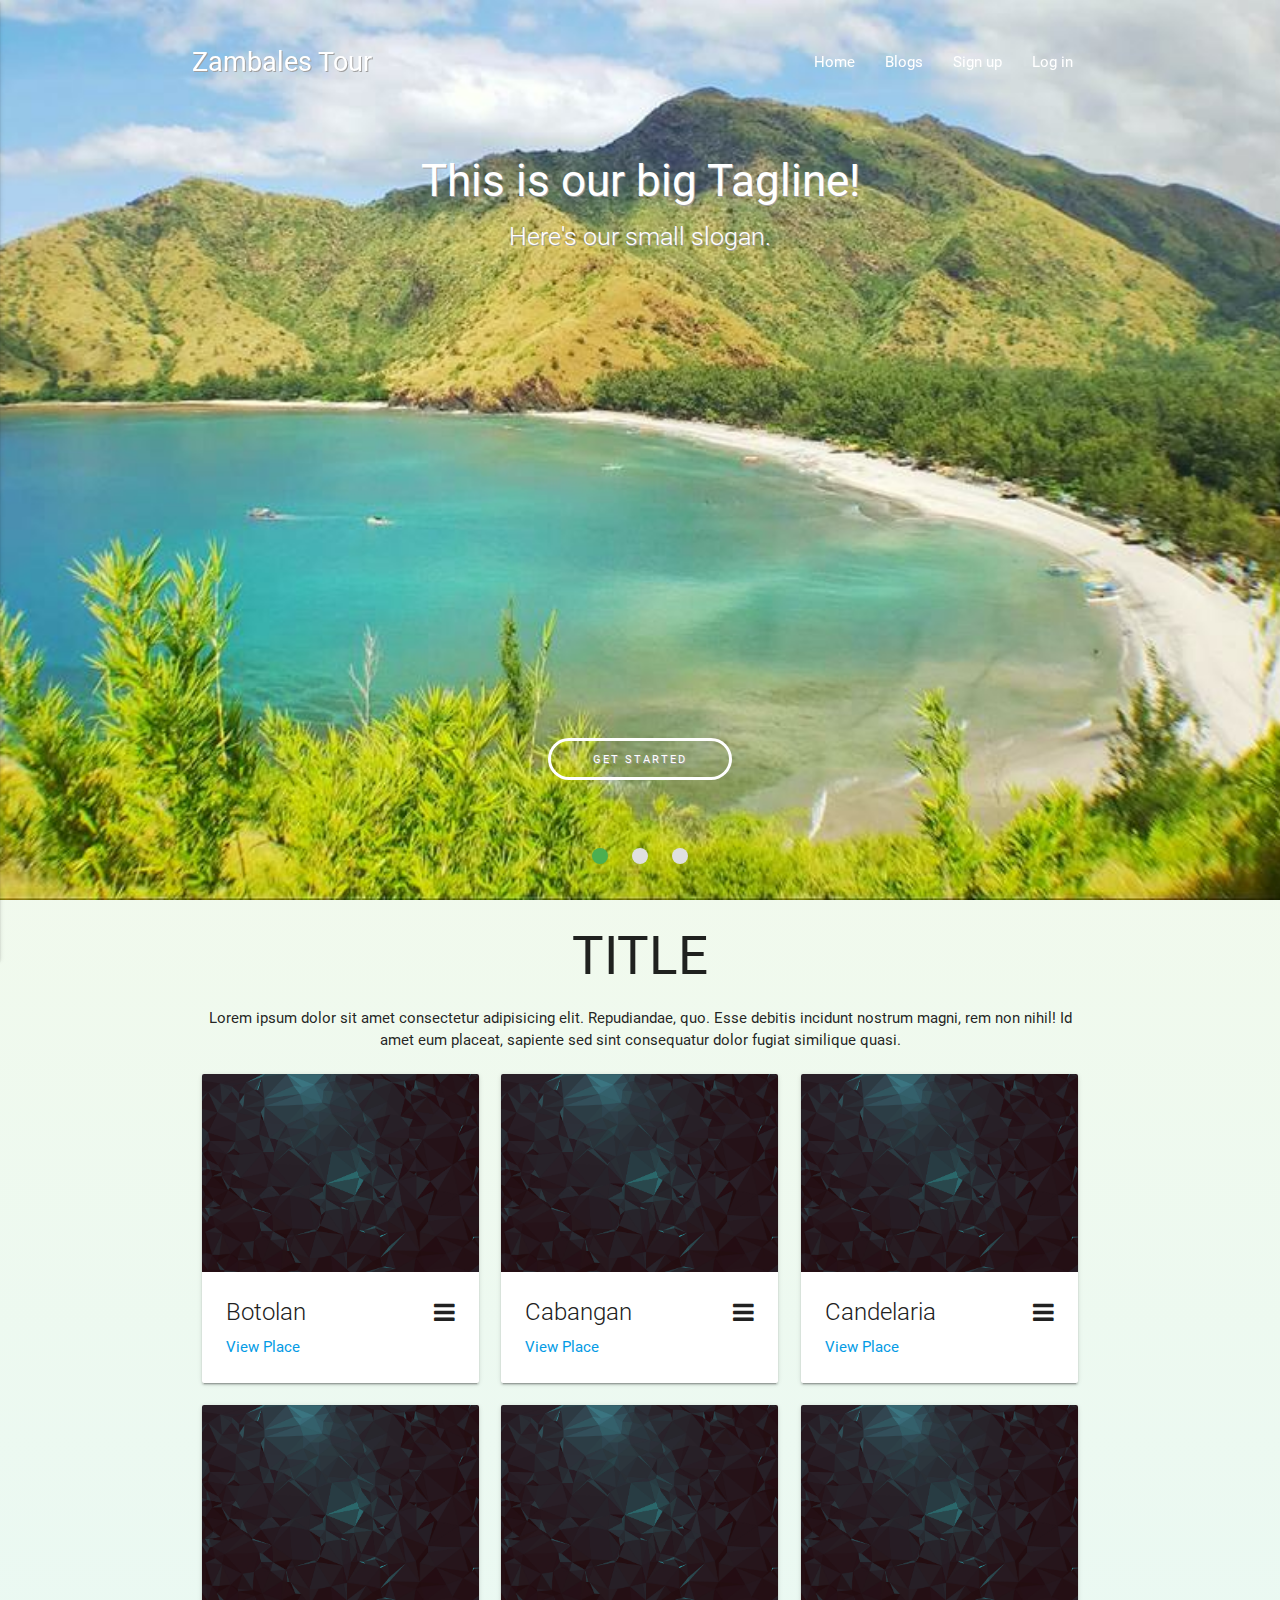
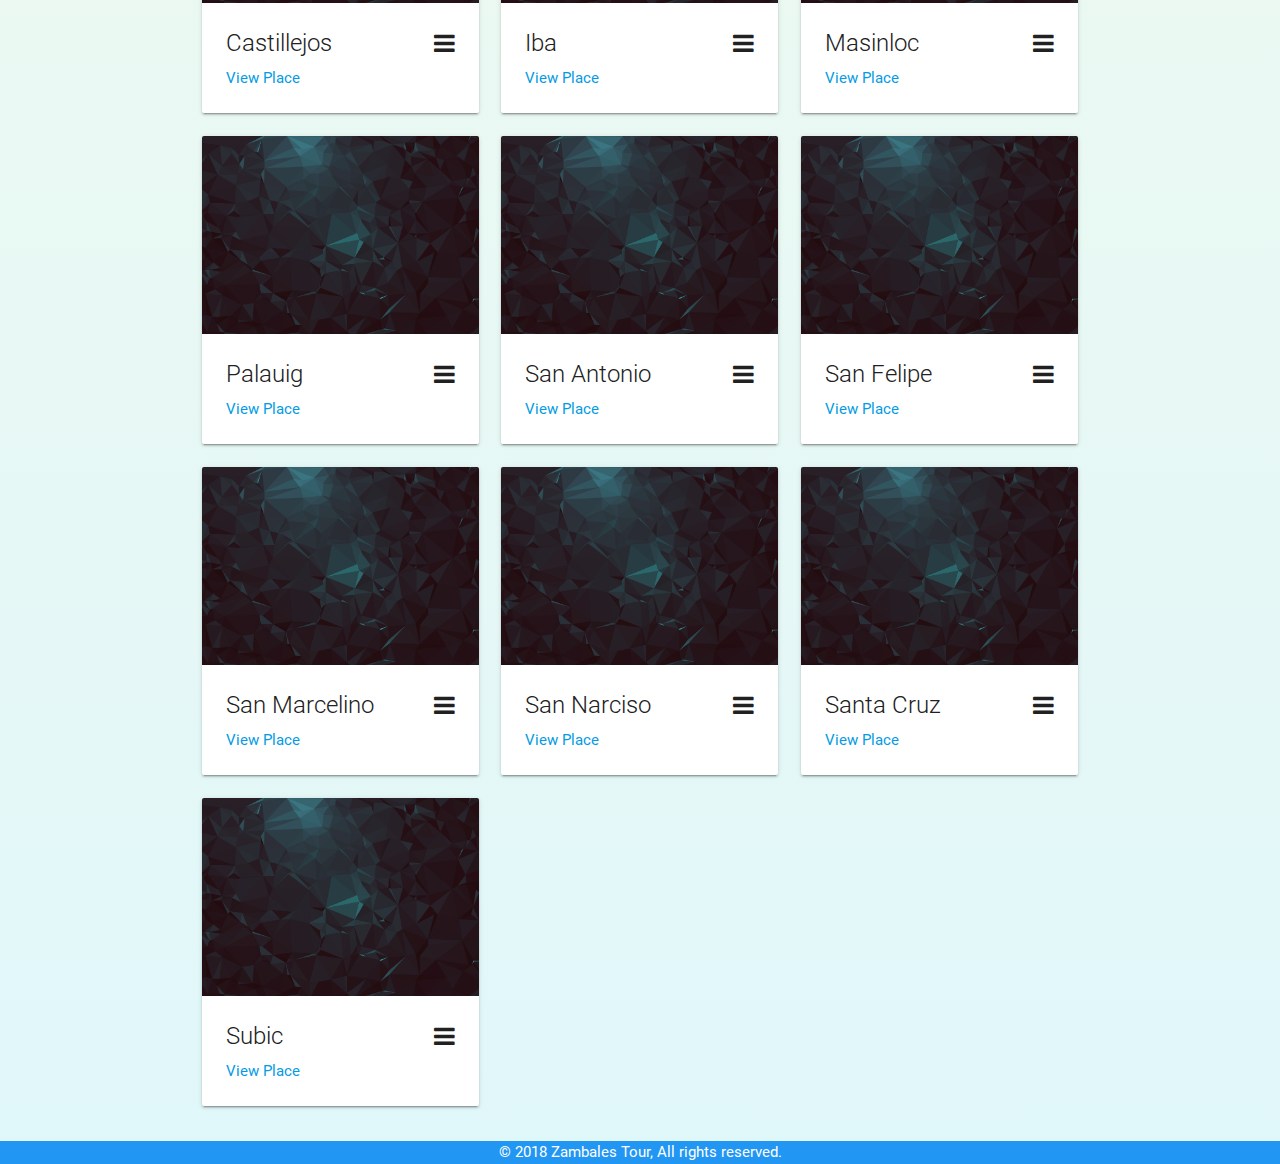
==== commit 05edde9b: "Added Blogs Page" ====
--- a/index.html
+++ b/index.html
@@ -322,7 +322,7 @@
             </div>
         </div>
     </div>
-    <footer class="page-footer">
+    <footer class="blue white-text">
         <div class="page-copyright center">
             <div class="container">
                 © 2018 Zambales Tour, All rights reserved.
@@ -338,7 +338,7 @@
                     <!-- <br> -->
                     <h4 class="center light">Welcome back!</h4>
                     <p class="center thin">Please login your account.</p>
-                    <p id="err-msg" class="red-text center thin"></p>
+                    <p id="err-msg" class="red-text center thin err-msg"></p>
                 </div>
                 <div class="card-tabs container">
                     <ul class="tabs tabs-fixed-width">
--- a/css/style.css
+++ b/css/style.css
@@ -680,4 +680,120 @@
 /* To format newline paragraphs */
 p{
     white-space: pre-line;
+}
+
+/* --FOR CUSTOM CAROUSEL-- */
+img {
+    vertical-align: middle;
+}
+
+/* Position the image container (needed to position the left and right arrows) */
+.container-slides {
+    position: relative;
+}
+
+/* Hide the images by default */
+.mySlides {
+    display: none;
+}
+
+/* Add a pointer when hovering over the thumbnail images */
+.cursor {
+    cursor: pointer;
+}
+
+/* Next & previous buttons */
+.prev,
+.next {
+    cursor: pointer;
+    position: absolute;
+    top: 40%;
+    width: auto;
+    padding: 16px;
+    margin-top: -50px;
+    color: white;
+    font-weight: bold;
+    font-size: 20px;
+    border-radius: 0 3px 3px 0;
+    user-select: none;
+    -webkit-user-select: none;
+}
+/* Position the "next button" to the left */
+.prev{
+    left: 0;
+}
+/* Position the "next button" to the right */
+.next {
+    right: 0;
+    border-radius: 3px 0 0 3px;
+}
+
+/* On hover, add a black background color with a little bit see-through */
+.prev:hover,
+.next:hover {
+    background-color: rgba(0, 0, 0, 0.8);
+}
+
+/* Number text (1/3 etc) */
+.numbertext {
+    color: #f2f2f2;
+    font-size: 12px;
+    padding: 8px 12px;
+    position: absolute;
+    top: 0;
+}
+
+/* Container for image text */
+.caption-container {
+    text-align: center;
+    background-color: #222;
+    padding: 2px 16px;
+    color: white;
+}
+
+.row_img:after {
+    content: "";
+    display: table;
+    clear: both;
+}
+
+/* Six columns side by side */
+.column {
+    float: left;
+    width: 16.66%;
+}
+
+/* Add a transparency effect for thumnbail images */
+.demo-img-slider {
+    opacity: 0.6;
+}
+
+.active-img,
+.demo-img-slider:hover {
+    opacity: 1;
+}
+/* --END CUSTOM CAROUSEL-- */
+
+.hide{
+    display: none;
+}
+
+.card.small .card-image+.card-content, .card.medium .card-image+.card-content, .card.large .card-image+.card-content{
+    max-height: 100%;
+    overflow: auto;
+    height: 200px;
+}
+
+.small-text {
+    font-size: 12px;
+}
+
+.author{
+    font-weight: 900;
+    font-size: 18px;
+}
+
+.justify{
+    text-align: justify;
+    letter-spacing: 1px;
 }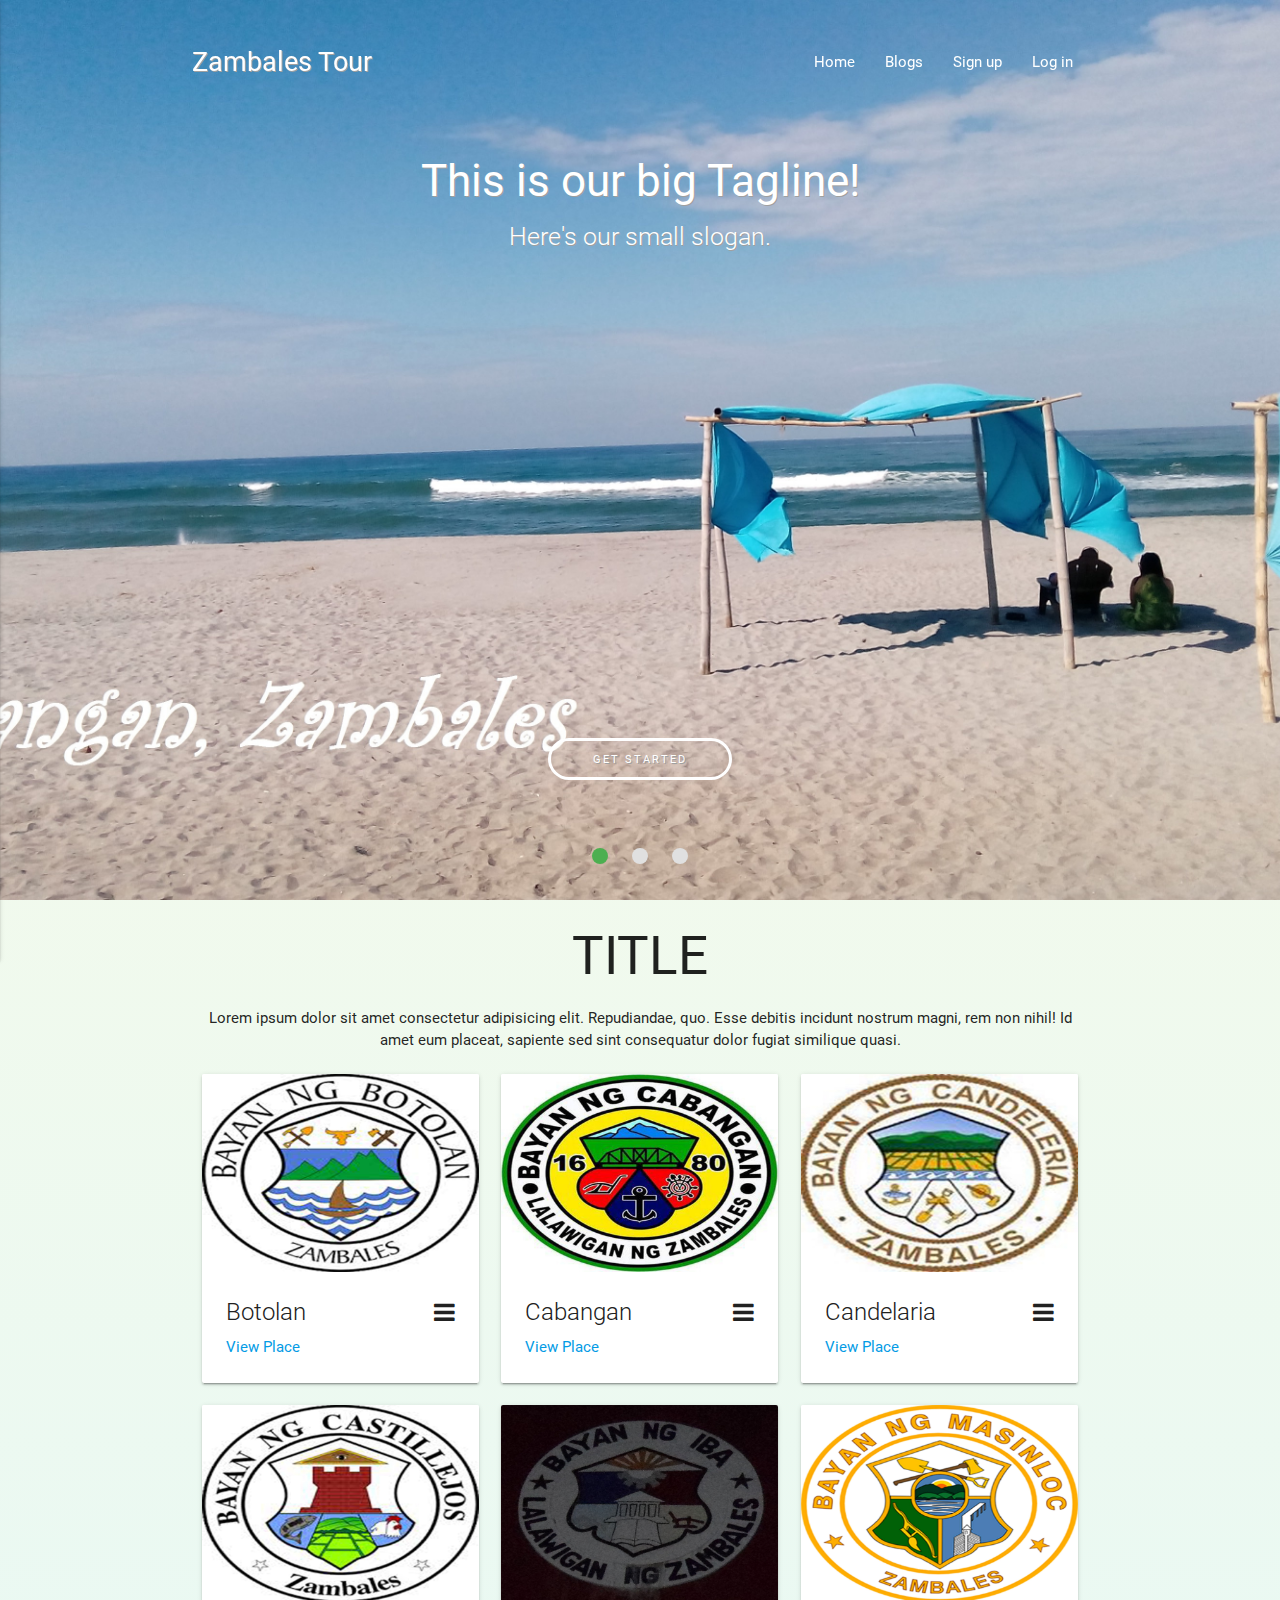
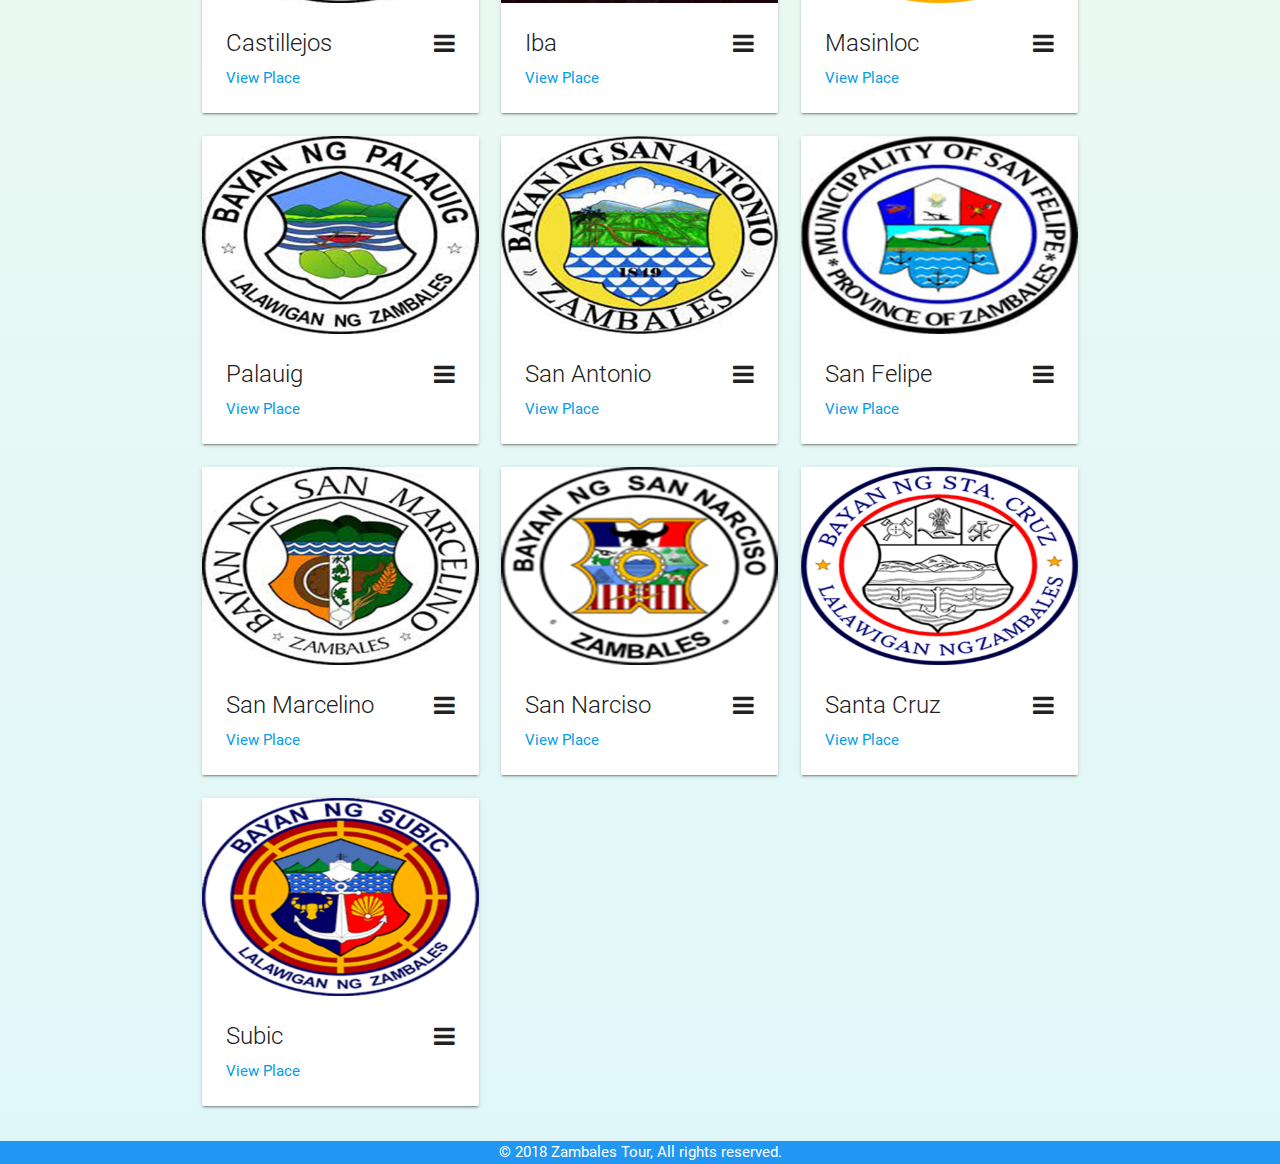
==== commit 4f0d9d4a: "some additional changes" ====
--- a/index.html
+++ b/index.html
@@ -55,21 +55,21 @@
         </div>
         <ul class="slides">
             <li>
-                <img src="img/anawangin.jpg"> <!-- random image -->
+                <img src="img/slider1.JPG"> <!-- random image -->
                 <div class="caption center-align">
                     <h3 id="sliderTagline1" class="text-shadow-1">This is our big Tagline!</h3>
                     <h5 id="sliderSlogan1" class="light white-text text-shadow-1">Here's our small slogan.</h5>
                 </div>
             </li>
             <li>
-                <img src="img/whiterock-beach.jpg"> <!-- random image -->
+                <img src="img/slider2.JPG"> <!-- random image -->
                 <div class="caption left-align">
                     <h3 id="sliderTagline2" class="text-shadow-1">Left Aligned Caption</h3>
                     <h5 id="sliderSlogan2" class="light white-text text-shadow-1">Here's our small slogan.</h5>
                 </div>
             </li>
             <li>
-                <img src="img/crystal-beach.jpg"> <!-- random image -->
+                <img src="img/slider3.JPG"> <!-- random image -->
                 <div class="caption right-align">
                     <h3 id="sliderTagline3" class="text-shadow-1">Right Aligned Caption</h3>
                     <h5 id="sliderSlogan3" class="light white-text text-shadow-1">Here's our small slogan.</h5>
@@ -89,7 +89,7 @@
             <div class="col l4">
                 <div class="card">
                     <div class="card-image waves-effect waves-block waves-light">
-                        <img class="activator" src="img/poly.jpg">
+                        <img class="activator" src="img/mun_badge/BotolanLogo-min.jpg">
                     </div>
                     <div class="card-content">
                         <span class="card-title activator grey-text text-darken-4">Botolan<i class="fa fa-bars right"></i></span>
@@ -107,7 +107,7 @@
             <div class="col l4">
                 <div class="card">
                     <div class="card-image waves-effect waves-block waves-light">
-                        <img class="activator" src="img/poly.jpg">
+                        <img class="activator" src="img/mun_badge/CabanganLogo-min.jpg">
                     </div>
                     <div class="card-content">
                         <span class="card-title activator grey-text text-darken-4">Cabangan<i class="fa fa-bars right"></i></span>
@@ -125,7 +125,7 @@
             <div class="col l4">
                 <div class="card">
                     <div class="card-image waves-effect waves-block waves-light">
-                        <img class="activator" src="img/poly.jpg">
+                        <img class="activator" src="img/mun_badge/CandelariaLogo-min.jpg">
                     </div>
                     <div class="card-content">
                         <span class="card-title activator grey-text text-darken-4">Candelaria<i class="fa fa-bars right"></i></span>
@@ -143,7 +143,7 @@
             <div class="col l4">
                 <div class="card">
                     <div class="card-image waves-effect waves-block waves-light">
-                        <img class="activator" src="img/poly.jpg">
+                        <img class="activator" src="img/mun_badge/CastiLogo-min.jpg">
                     </div>
                     <div class="card-content">
                         <span class="card-title activator grey-text text-darken-4">Castillejos<i class="fa fa-bars right"></i></span>
@@ -161,7 +161,7 @@
             <div class="col l4">
                 <div class="card">
                     <div class="card-image waves-effect waves-block waves-light">
-                        <img class="activator" src="img/poly.jpg">
+                        <img class="activator" src="img/mun_badge/Iba-min.jpg">
                     </div>
                     <div class="card-content">
                         <span class="card-title activator grey-text text-darken-4">Iba<i class="fa fa-bars right"></i></span>
@@ -179,7 +179,7 @@
             <div class="col l4">
                 <div class="card">
                     <div class="card-image waves-effect waves-block waves-light">
-                        <img class="activator" src="img/poly.jpg">
+                        <img class="activator" src="img/mun_badge/MasinlocLogo-min.jpg">
                     </div>
                     <div class="card-content">
                         <span class="card-title activator grey-text text-darken-4">Masinloc<i class="fa fa-bars right"></i></span>
@@ -197,7 +197,7 @@
             <div class="col l4">
                 <div class="card">
                     <div class="card-image waves-effect waves-block waves-light">
-                        <img class="activator" src="img/poly.jpg">
+                        <img class="activator" src="img/mun_badge/PalauigLogo-min.jpg">
                     </div>
                     <div class="card-content">
                         <span class="card-title activator grey-text text-darken-4">Palauig<i class="fa fa-bars right"></i></span>
@@ -215,7 +215,7 @@
             <div class="col l4">
                 <div class="card">
                     <div class="card-image waves-effect waves-block waves-light">
-                        <img class="activator" src="img/poly.jpg">
+                        <img class="activator" src="img/mun_badge/SanAnLogo-min.jpg">
                     </div>
                     <div class="card-content">
                         <span class="card-title activator grey-text text-darken-4">San Antonio<i class="fa fa-bars right"></i></span>
@@ -233,7 +233,7 @@
             <div class="col l4">
                 <div class="card">
                     <div class="card-image waves-effect waves-block waves-light">
-                        <img class="activator" src="img/poly.jpg">
+                        <img class="activator" src="img/mun_badge/SanFeLogo-min.jpg">
                     </div>
                     <div class="card-content">
                         <span class="card-title activator grey-text text-darken-4">San Felipe<i class="fa fa-bars right"></i></span>
@@ -251,7 +251,7 @@
             <div class="col l4">
                 <div class="card">
                     <div class="card-image waves-effect waves-block waves-light">
-                        <img class="activator" src="img/poly.jpg">
+                        <img class="activator" src="img/mun_badge/SanMaLogo-min.jpg">
                     </div>
                     <div class="card-content">
                         <span class="card-title activator grey-text text-darken-4">San Marcelino<i class="fa fa-bars right"></i></span>
@@ -269,7 +269,7 @@
             <div class="col l4">
                 <div class="card">
                     <div class="card-image waves-effect waves-block waves-light">
-                        <img class="activator" src="img/poly.jpg">
+                        <img class="activator" src="img/mun_badge/SanNarLogo-min.jpg">
                     </div>
                     <div class="card-content">
                         <span class="card-title activator grey-text text-darken-4">San Narciso<i class="fa fa-bars right"></i></span>
@@ -287,7 +287,7 @@
             <div class="col l4">
                 <div class="card">
                     <div class="card-image waves-effect waves-block waves-light">
-                        <img class="activator" src="img/poly.jpg">
+                        <img class="activator" src="img/mun_badge/SantaCruz-min.jpg">
                     </div>
                     <div class="card-content">
                         <span class="card-title activator grey-text text-darken-4">Santa Cruz<i class="fa fa-bars right"></i></span>
@@ -305,7 +305,7 @@
             <div class="col l4">
                 <div class="card">
                     <div class="card-image waves-effect waves-block waves-light">
-                        <img class="activator" src="img/poly.jpg">
+                        <img class="activator" src="img/mun_badge/SubicLogo-min.jpg">
                     </div>
                     <div class="card-content">
                         <span class="card-title activator grey-text text-darken-4">Subic<i class="fa fa-bars right"></i></span>
